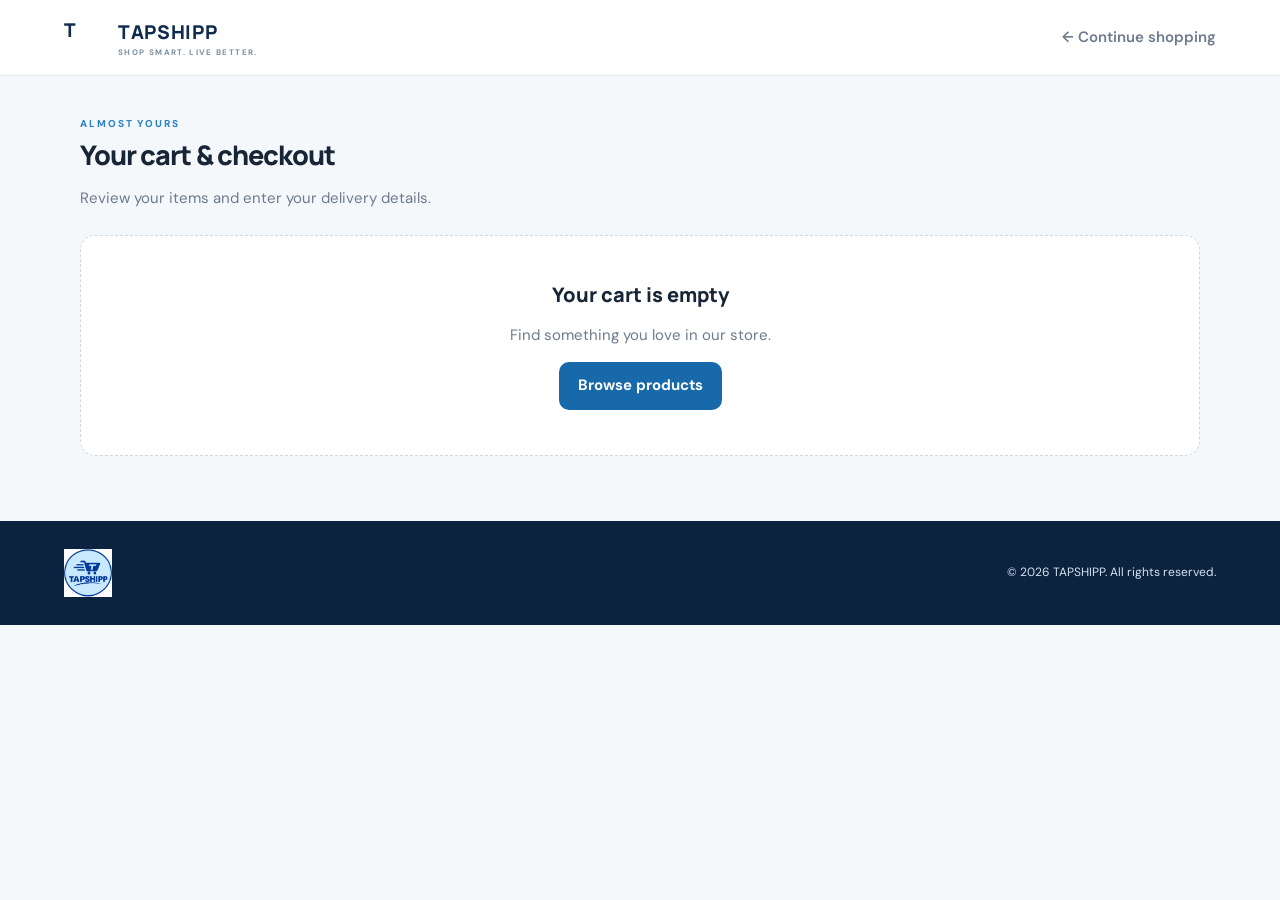
==== checkout.html @ 922c793b "Add files via upload" ====
<!doctype html>
<html lang="en">
<head>
  <meta charset="utf-8">
  <meta name="viewport" content="width=device-width, initial-scale=1">
  <meta name="theme-color" content="#102b4e">

  <title>Your Cart & Checkout | TAPSHIPP</title>

  <link rel="stylesheet" href="style.css">

  <link rel="preconnect" href="https://script.google.com">
  <link rel="preconnect" href="https://script.googleusercontent.com">

  <script src="https://checkout.razorpay.com/v1/checkout.js"></script>
  <script defer src="app.js"></script>
</head>

<body data-page="checkout">

  <!-- HEADER -->
  <header class="site-header">
    <a class="brand" href="index.html">
      <span class="brand-mark">T</span>
      <span>
        TAPSHIPP
        <small>SHOP SMART. LIVE BETTER.</small>
      </span>
    </a>

    <a class="back-link" href="index.html">← Continue shopping</a>
  </header>

  <!-- MAIN CHECKOUT -->
  <main class="page-shell checkout-shell">

    <div class="page-title">
      <span class="eyebrow">ALMOST YOURS</span>
      <h1>Your cart & checkout</h1>
      <p class="muted">Review your items and enter your delivery details.</p>
    </div>

    <!-- EMPTY CART -->
    <div id="checkoutEmpty" class="empty-state hidden">
      <strong>Your cart is empty</strong>
      <p>Find something you love in our store.</p>
      <a class="btn btn-primary" href="index.html">Browse products</a>
    </div>

    <div id="checkoutLayout" class="checkout-layout">

      <section class="checkout-main">

        <!-- CART ITEMS -->
        <div class="panel">
          <div class="panel-heading">
            <h2>1. Your items</h2>
            <button id="clearCart" class="text-button" type="button">
              Clear cart
            </button>
          </div>

          <div id="cartItems"></div>
        </div>

        <!-- CUSTOMER DETAILS -->
        <form id="checkoutForm" class="panel checkout-form">

          <div class="panel-heading">
            <h2>2. Delivery information</h2>
          </div>

          <div class="form-grid">

            <label>
              Full name
              <input
                name="customerName"
                autocomplete="name"
                required
                maxlength="100"
                placeholder="Your full name">
            </label>

            <label>
              Mobile number
              <input
                name="phone"
                type="tel"
                inputmode="numeric"
                autocomplete="tel"
                required
                pattern="[6-9][0-9]{9}"
                maxlength="10"
                placeholder="10-digit mobile number">
            </label>

            <label class="full-field">
              Email address (optional)
              <input
                name="email"
                type="email"
                autocomplete="email"
                maxlength="150"
                placeholder="you@example.com">
            </label>

            <label class="full-field">
              House / building / street
              <textarea
                name="address"
                autocomplete="street-address"
                required
                maxlength="500"
                rows="3"
                placeholder="Enter your complete delivery address"></textarea>
            </label>

            <label>
              City / Town
              <input
                name="city"
                required
                maxlength="80"
                placeholder="City or town">
            </label>

            <label>
              District
              <input
                name="district"
                required
                maxlength="80"
                placeholder="District">
            </label>

            <label>
              State
              <input
                name="state"
                required
                maxlength="80"
                value="Kerala">
            </label>

            <label>
              PIN code
              <input
                name="pincode"
                inputmode="numeric"
                required
                pattern="[1-9][0-9]{5}"
                maxlength="6"
                placeholder="6-digit PIN code">
            </label>

            <label class="full-field">
              Order note (optional)
              <textarea
                name="note"
                rows="2"
                maxlength="300"
                placeholder="Any delivery instructions?"></textarea>
            </label>

          </div>

          <!-- PAYMENT INFORMATION -->
          <div class="payment-note">
            <strong>Secure online payment with Razorpay</strong>
            <p>
              Pay using the payment methods enabled on your Razorpay account,
              such as UPI, cards or netbanking. Your order is confirmed only
              after TAPSHIPP verifies the payment.
            </p>
          </div>

          <!-- CUSTOMER CONSENT -->
          <label class="consent">
            <input type="checkbox" required>
            I confirm that my contact and delivery details are correct.
          </label>

          <!-- PAYMENT BUTTON -->
          <button
            class="btn btn-primary btn-wide"
            type="submit"
            id="placeOrderBtn">
            Pay securely with Razorpay <span>→</span>
          </button>

          <p class="fine-print">
            By placing this order, you agree to the store's delivery,
            return and privacy policies.
          </p>

          <div
            id="checkoutMessage"
            class="form-message"
            role="status">
          </div>

        </form>

      </section>

      <!-- ORDER SUMMARY -->
      <aside class="panel order-summary">

        <h2>Order summary</h2>

        <div class="summary-line">
          <span>Items subtotal</span>
          <strong id="subtotalValue">₹0.00</strong>
        </div>

        <div class="summary-line">
          <span>Delivery</span>
          <strong id="deliveryValue" style="color: #16a34a; font-weight: 700;">FREE</strong>
        </div>

        <div class="summary-line total-line">
          <span>Estimated total</span>
          <strong id="totalValue">₹0.00</strong>
        </div>

        <p class="fine-print">
          Enjoy FREE DELIVERY on your TAPSHIPP order.
          No additional delivery charges apply.
        </p>

      </aside>

    </div>

  </main>

  <!-- FOOTER -->
  <footer class="site-footer">

    <a class="brand footer-brand" href="index.html">
      <img
        src="tapshipp-logo.png"
        alt="TAPSHIPP Logo"
        style="height:48px;width:auto;max-width:180px;object-fit:contain;">
    </a>

    <p>
      © <span id="year"></span> TAPSHIPP. All rights reserved.
    </p>

  </footer>

</body>
</html>
---- style.css ----
@import url('https://fonts.googleapis.com/css2?family=DM+Sans:wght@400;500;600;700;800&family=Manrope:wght@400;500;600;700;800&display=swap');
:root{--navy:#102b4e;--blue:#1769aa;--blue2:#2589d7;--ink:#172536;--muted:#6c7b8d;--line:#e4eaf0;--bg:#f5f8fb;--white:#fff;--green:#16845b;--red:#c44545;--shadow:0 12px 35px rgba(16,43,78,.08);--radius:18px}
*{box-sizing:border-box}html{scroll-behavior:smooth}body{margin:0;background:var(--bg);color:var(--ink);font-family:'DM Sans',Arial,sans-serif;font-size:15px;line-height:1.55}a{color:inherit;text-decoration:none}button,input,textarea,select{font:inherit}button{cursor:pointer}.announcement{padding:8px 16px;background:#0c2340;color:#dceaf8;text-align:center;font-size:12px;letter-spacing:.04em}.site-header{height:auto;min-height:76px;padding:14px max(5vw,22px);background:#fff;display:flex;align-items:center;gap:28px;border-bottom:1px solid var(--line);position:relative;z-index:3}.brand{display:flex;align-items:center;gap:10px;color:var(--navy);font-family:Manrope,sans-serif;font-weight:800;font-size:19px;letter-spacing:.035em;white-space:nowrap}.brand small{display:block;font:700 8px 'DM Sans',sans-serif;letter-spacing:.17em;color:#7c8da0}.brand-mark{width:44px;height:44px;flex:0 0 44px;display:block;object-fit:contain;border-radius:50%;background:#fff}.header-search{display:flex;flex:1;max-width:620px;height:43px;border:1px solid #dce4ec;border-radius:10px;overflow:hidden;background:#f8fafc}.header-search input{border:0;background:transparent;outline:0;padding:0 15px;min-width:0;flex:1}.header-search button{width:48px;border:0;background:var(--blue);color:white;font-size:24px}.header-actions{margin-left:auto;display:flex;align-items:center;gap:25px;font-weight:600;font-size:14px}.cart-link{white-space:nowrap}.count{display:inline-grid;place-items:center;min-width:22px;height:22px;padding:0 5px;border-radius:99px;background:#e7f2fb;color:var(--blue);font-size:12px;margin-left:4px}.back-link{margin-left:auto;color:var(--muted);font-weight:600}.hero{margin:26px auto 0;width:min(1180px,92%);min-height:360px;border-radius:25px;overflow:hidden;background:linear-gradient(115deg,#102b4e 0%,#164d7c 60%,#2187c9 100%);color:#fff;display:flex;align-items:center;justify-content:space-between;padding:55px 8%;position:relative}.hero-copy{max-width:560px;position:relative;z-index:1}.eyebrow{font-size:10px;font-weight:800;letter-spacing:.19em;color:#2a83c6}.hero .eyebrow{color:#a8d9ff}.hero h1{font:800 clamp(34px,5vw,57px)/1.12 Manrope,sans-serif;letter-spacing:-.045em;margin:13px 0}.hero h1 em{font-style:normal;color:#9bd8ff}.hero p{max-width:440px;color:#d4e6f5;margin:0 0 25px}.hero-art{width:330px;height:260px;position:relative;display:grid;place-items:center}.hero-circle{position:absolute;width:260px;height:260px;border-radius:50%;background:rgba(255,255,255,.09);border:1px solid rgba(255,255,255,.16)}.hero-card{position:relative;width:190px;height:220px;transform:rotate(7deg);border-radius:18px;background:linear-gradient(145deg,#fff,#d9edfa);color:var(--navy);box-shadow:0 25px 50px #061b3470;padding:24px;display:flex;flex-direction:column;justify-content:space-between}.hero-card span{align-self:flex-start;background:#e0f2ff;color:#1769aa;font-size:10px;font-weight:800;padding:4px 9px;border-radius:20px}.hero-card strong{font:800 36px/.95 Manrope;letter-spacing:-.05em}.hero-card small{font-size:8px;letter-spacing:.15em;color:#65819a;font-weight:800}.btn{display:inline-flex;align-items:center;justify-content:center;gap:12px;border:0;border-radius:10px;padding:12px 19px;font-weight:700;transition:.2s}.btn:hover{transform:translateY(-1px);filter:brightness(1.04)}.btn-light{background:#fff;color:var(--navy)}.btn-primary{background:var(--blue);color:#fff}.btn-outline{background:#fff;border:1px solid #cdd9e5;color:var(--navy)}.btn-wide{width:100%;padding:15px}.section{width:min(1180px,92%);margin:55px auto}.section-heading{display:flex;align-items:end;justify-content:space-between;margin-bottom:22px;gap:20px}.section-heading h2,.page-title h1{font:800 27px/1.2 Manrope,sans-serif;letter-spacing:-.035em;margin:5px 0}.muted{color:var(--muted)}.section-heading p{margin:5px 0 0}.category-list{display:flex;gap:10px;flex-wrap:wrap}.category-chip{border:1px solid var(--line);background:#fff;border-radius:30px;padding:9px 17px;color:#526579;font-weight:600}.category-chip.active,.category-chip:hover{background:var(--navy);border-color:var(--navy);color:#fff}.sort-select{border:1px solid var(--line);background:#fff;border-radius:9px;padding:10px 13px;color:#40556b}.product-grid{display:grid;grid-template-columns:repeat(4,minmax(0,1fr));gap:18px}.product-card{background:#fff;border:1px solid #e9eef3;border-radius:15px;overflow:hidden;transition:.22s;min-width:0}.product-card:hover{transform:translateY(-4px);box-shadow:var(--shadow)}.product-image-link{display:block;background:#eef3f7;aspect-ratio:1.12/1;position:relative;overflow:hidden}.product-image-link img{width:100%;height:100%;object-fit:cover;display:block;transition:transform .3s}.product-card:hover img{transform:scale(1.04)}.discount-tag{position:absolute;left:12px;top:12px;background:#e8f6ef;color:#13764f;border-radius:5px;padding:4px 7px;font-size:11px;font-weight:800}.product-card-body{padding:14px}.product-category{font-size:10px;text-transform:uppercase;letter-spacing:.12em;color:#7b8b9b;font-weight:800}.product-card h3{font-size:14px;line-height:1.35;margin:6px 0 8px;min-height:38px}.price-row{display:flex;align-items:baseline;gap:8px;flex-wrap:wrap}.price{font-size:18px;font-weight:800;color:var(--navy)}.mrp{font-size:12px;color:#8996a4;text-decoration:line-through}.card-actions{display:flex;gap:8px;margin-top:13px}.card-actions .btn{flex:1;padding:9px 8px;font-size:12px}.trust-strip{width:min(1180px,92%);margin:55px auto;background:#eaf2f8;border-radius:16px;padding:23px 30px;display:flex;justify-content:space-around;gap:20px}.trust-strip>div{display:flex;align-items:center;gap:12px}.trust-strip b{width:38px;height:38px;border-radius:12px;background:#fff;color:var(--blue);display:grid;place-items:center;font-size:20px}.trust-strip strong,.trust-strip small{display:block}.trust-strip small{font-size:11px;color:var(--muted)}.site-footer{background:#0c2340;color:#d5e3ef;padding:28px max(5vw,22px);display:flex;align-items:center;justify-content:space-between;gap:20px;font-size:12px}.footer-brand{color:white}.footer-brand small{color:#91a8bd}.site-footer>div{display:flex;gap:18px}.page-shell{width:min(1120px,92%);margin:25px auto 65px}.breadcrumbs{font-size:12px;color:#8190a0;margin-bottom:20px}.breadcrumbs a{color:var(--blue)}.product-detail{display:grid;grid-template-columns:minmax(0,1.05fr) minmax(0,.95fr);gap:42px;background:#fff;border:1px solid var(--line);border-radius:18px;padding:25px}.gallery-main{aspect-ratio:1/1;background:#f0f4f7;border-radius:13px;overflow:hidden}.gallery-main img{width:100%;height:100%;object-fit:contain}.thumbs{display:flex;gap:10px;margin-top:12px;flex-wrap:wrap}.thumb{width:65px;height:65px;border:2px solid transparent;border-radius:9px;padding:2px;background:#f1f4f7;overflow:hidden}.thumb.active{border-color:var(--blue)}.thumb img{width:100%;height:100%;object-fit:cover}.detail-info{padding:8px 4px}.detail-info h1{font:800 29px/1.2 Manrope;letter-spacing:-.04em;margin:8px 0}.brand-line{color:#7a8a99;font-size:13px}.detail-price{display:flex;align-items:center;gap:11px;margin:18px 0 4px}.detail-price .price{font-size:28px}.detail-discount{color:#16845b;font-weight:800;font-size:13px}.stock{font-size:12px;font-weight:700;color:var(--green);margin:12px 0}.stock.out{color:var(--red)}.detail-description{color:#58697a;margin:18px 0}.detail-info h3{font-size:14px;margin:18px 0 8px}.feature-list{padding-left:19px;color:#53677a;font-size:13px}.feature-list li{margin:5px 0}.quantity-row{display:flex;align-items:center;gap:13px;margin:20px 0}.quantity-control{display:flex;align-items:center;border:1px solid var(--line);border-radius:8px;overflow:hidden}.quantity-control button{border:0;background:#f5f8fb;width:34px;height:36px}.quantity-control span{min-width:35px;text-align:center;font-weight:700}.detail-actions{display:flex;gap:10px}.detail-actions .btn{flex:1}.info-accordion{border-top:1px solid var(--line);padding:13px 0}.info-accordion summary{font-weight:700;font-size:13px;cursor:pointer}.info-accordion p{font-size:13px;color:var(--muted);margin:8px 0 0}.related-section{margin-top:45px}.compact-grid{grid-template-columns:repeat(4,minmax(0,1fr))}.loading{grid-column:1/-1;padding:45px;text-align:center;color:var(--muted)}.empty-state{padding:45px 20px;text-align:center;background:#fff;border:1px dashed #cbd7e2;border-radius:15px}.empty-state strong{font:800 20px Manrope}.empty-state p{color:var(--muted)}.hidden{display:none!important}.checkout-shell{max-width:1120px}.page-title{margin:35px 0 25px}.checkout-layout{display:grid;grid-template-columns:minmax(0,1.5fr) minmax(270px,.8fr);gap:22px;align-items:start}.checkout-main{display:grid;gap:18px}.panel{background:#fff;border:1px solid var(--line);border-radius:15px;padding:22px}.panel-heading{display:flex;justify-content:space-between;align-items:center;margin-bottom:17px}.panel h2{font:800 17px Manrope;margin:0}.text-button{border:0;background:transparent;color:var(--red);font-size:12px;font-weight:700}.cart-row{display:grid;grid-template-columns:75px 1fr auto;gap:13px;padding:13px 0;border-top:1px solid #edf1f4;align-items:center}.cart-row:first-child{border-top:0}.cart-row img{width:75px;height:75px;object-fit:cover;border-radius:9px;background:#f1f4f7}.cart-row h3{font-size:13px;margin:0 0 4px}.cart-row .muted{font-size:11px}.cart-row-end{text-align:right}.cart-row-end strong{display:block;color:var(--navy)}.remove-item{border:0;background:none;color:var(--red);font-size:11px;margin-top:4px}.mini-qty{display:flex;align-items:center;gap:7px;margin-top:6px}.mini-qty button{width:23px;height:23px;border:1px solid var(--line);background:#fff;border-radius:5px}.checkout-form .panel-heading{margin-bottom:20px}.form-grid{display:grid;grid-template-columns:1fr 1fr;gap:14px}.form-grid label{font-size:12px;font-weight:700;color:#536477;display:flex;flex-direction:column;gap:6px}.form-grid input,.form-grid textarea{width:100%;border:1px solid #dce4eb;border-radius:8px;padding:11px 12px;outline:0;background:#fff;color:var(--ink)}.form-grid input:focus,.form-grid textarea:focus{border-color:var(--blue);box-shadow:0 0 0 3px #1769aa16}.full-field{grid-column:1/-1}.payment-note{margin:20px 0 14px;padding:14px;border-radius:10px;background:#f0f6fb;border:1px solid #dfebf5}.payment-note strong{font-size:13px}.payment-note p{font-size:11px;color:var(--muted);margin:4px 0 0}.consent{display:flex;gap:9px;align-items:flex-start;font-size:11px;color:#5f6f7e;margin:15px 0}.consent input{margin-top:3px}.fine-print{font-size:10px;color:#8995a1}.form-message{font-size:12px;margin-top:10px;color:var(--red)}.order-summary{position:sticky;top:20px}.order-summary h2{margin-bottom:20px}.summary-line{display:flex;justify-content:space-between;gap:15px;padding:10px 0;border-bottom:1px solid #edf1f4;font-size:13px}.summary-line strong{color:var(--navy)}.total-line{font-size:15px;border:0;padding-top:17px}.success-wrap{min-height:75vh;display:grid;place-items:center;padding:30px 16px}.success-card{max-width:560px;width:100%;background:#fff;border:1px solid var(--line);border-radius:20px;padding:42px;text-align:center;box-shadow:var(--shadow)}.success-icon{width:58px;height:58px;margin:0 auto 20px;background:#e5f6ee;color:#16845b;border-radius:50%;display:grid;place-items:center;font-size:28px;font-weight:800}.success-card h1{font:800 29px/1.2 Manrope;letter-spacing:-.04em}.success-card p{color:var(--muted)}.order-reference{margin:24px 0;padding:15px;background:#f2f6f9;border-radius:10px;color:#718091;font-size:11px}.order-reference strong{display:block;color:var(--navy);font-size:18px;margin-top:4px}.small{font-size:11px}
@media(max-width:900px){.product-grid,.compact-grid{grid-template-columns:repeat(3,minmax(0,1fr))}.hero{padding:42px 6%}.hero-art{width:260px}.product-detail{gap:25px}.checkout-layout{grid-template-columns:1fr}.order-summary{position:static;grid-row:1}.trust-strip{flex-wrap:wrap;justify-content:flex-start}}
@media(max-width:650px){.site-header{padding:12px 4%;gap:12px;flex-wrap:wrap}.brand{font-size:16px;gap:8px}.brand-mark{width:38px;height:38px;flex-basis:38px}.header-search{order:3;flex-basis:100%;max-width:none;height:40px}.header-actions{gap:13px;font-size:12px}.back-link{font-size:12px}.hero{width:92%;min-height:300px;padding:32px 25px;border-radius:18px}.hero-art{position:absolute;right:-65px;bottom:-35px;opacity:.42;transform:scale(.8)}.hero-copy{max-width:100%}.hero h1{font-size:37px}.hero p{font-size:13px;max-width:290px}.section{margin:40px auto}.section-heading h2{font-size:23px}.product-grid,.compact-grid{grid-template-columns:repeat(2,minmax(0,1fr));gap:11px}.product-card-body{padding:10px}.product-card h3{font-size:12px;min-height:34px}.price{font-size:16px}.card-actions{gap:5px}.card-actions .btn{font-size:10px;padding:8px 5px}.product-heading{align-items:flex-start;flex-direction:column}.sort-select{width:100%}.trust-strip{padding:18px;display:grid;grid-template-columns:1fr;gap:14px}.site-footer{flex-direction:column;align-items:flex-start}.site-footer>div{flex-wrap:wrap}.product-detail{grid-template-columns:1fr;padding:14px;gap:20px}.detail-info h1{font-size:25px}.detail-actions{flex-direction:column}.page-shell{margin-top:17px}.panel{padding:16px}.form-grid{grid-template-columns:1fr}.full-field{grid-column:auto}.cart-row{grid-template-columns:58px 1fr auto;gap:9px}.cart-row img{width:58px;height:58px}.cart-row h3{font-size:12px}.cart-row-end strong{font-size:12px}.success-card{padding:28px 20px}.success-card h1{font-size:25px}}
@media(max-width:380px){.product-grid,.compact-grid{grid-template-columns:1fr 1fr}.hero h1{font-size:32px}.header-actions{gap:8px}}
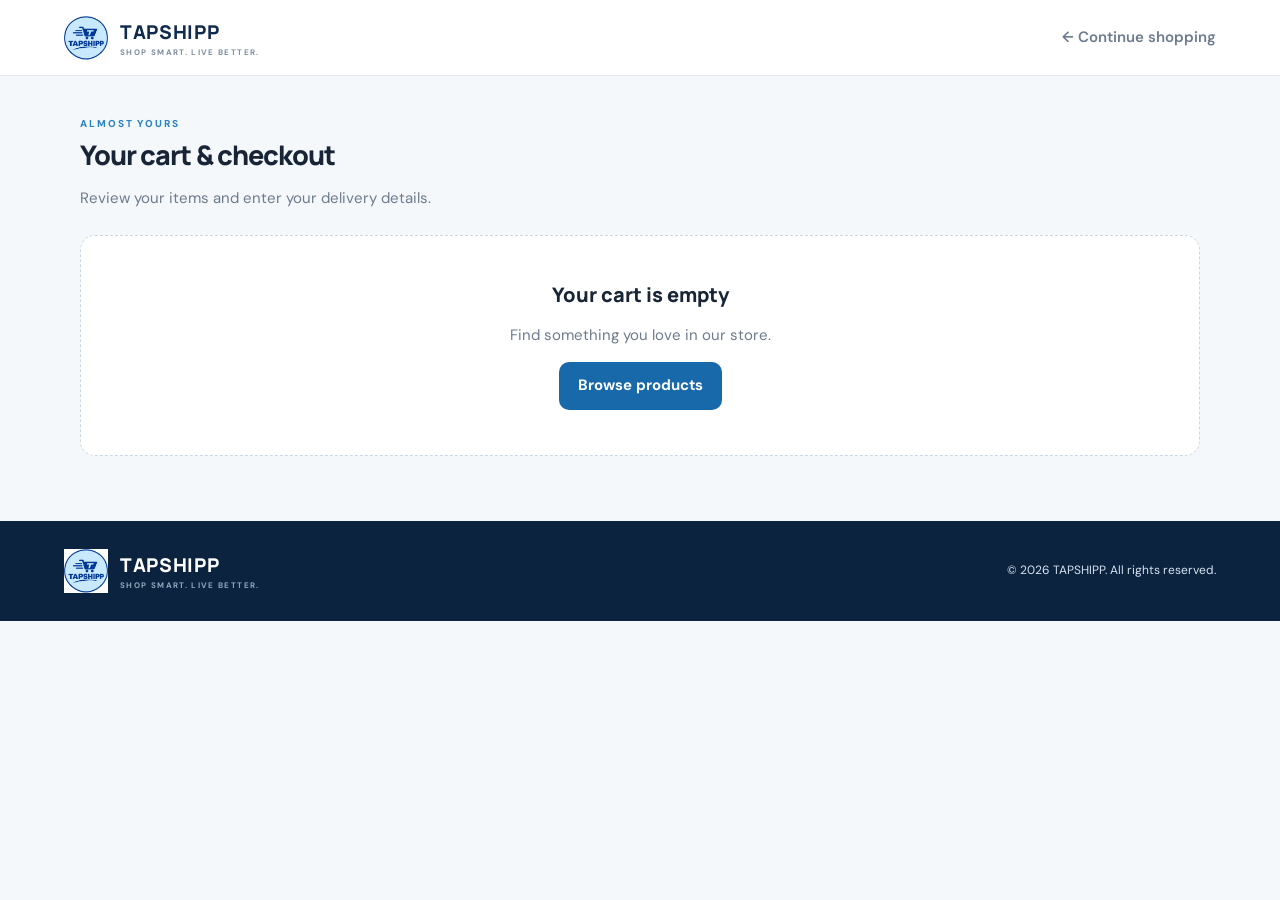
==== commit d877078a: "Add files via upload" ====
--- a/checkout.html
+++ b/checkout.html
@@ -1,255 +1,279 @@
-<!doctype html>
-<html lang="en">
-<head>
-  <meta charset="utf-8">
-  <meta name="viewport" content="width=device-width, initial-scale=1">
-  <meta name="theme-color" content="#102b4e">
-
-  <title>Your Cart & Checkout | TAPSHIPP</title>
-
-  <link rel="stylesheet" href="style.css">
-
-  <link rel="preconnect" href="https://script.google.com">
-  <link rel="preconnect" href="https://script.googleusercontent.com">
-
-  <script src="https://checkout.razorpay.com/v1/checkout.js"></script>
-  <script defer src="app.js"></script>
-</head>
-
-<body data-page="checkout">
-
-  <!-- HEADER -->
-  <header class="site-header">
-    <a class="brand" href="index.html">
-      <span class="brand-mark">T</span>
-      <span>
-        TAPSHIPP
-        <small>SHOP SMART. LIVE BETTER.</small>
-      </span>
-    </a>
-
-    <a class="back-link" href="index.html">← Continue shopping</a>
-  </header>
-
-  <!-- MAIN CHECKOUT -->
-  <main class="page-shell checkout-shell">
-
-    <div class="page-title">
-      <span class="eyebrow">ALMOST YOURS</span>
-      <h1>Your cart & checkout</h1>
-      <p class="muted">Review your items and enter your delivery details.</p>
-    </div>
-
-    <!-- EMPTY CART -->
-    <div id="checkoutEmpty" class="empty-state hidden">
-      <strong>Your cart is empty</strong>
-      <p>Find something you love in our store.</p>
-      <a class="btn btn-primary" href="index.html">Browse products</a>
-    </div>
-
-    <div id="checkoutLayout" class="checkout-layout">
-
-      <section class="checkout-main">
-
-        <!-- CART ITEMS -->
-        <div class="panel">
-          <div class="panel-heading">
-            <h2>1. Your items</h2>
-            <button id="clearCart" class="text-button" type="button">
-              Clear cart
-            </button>
-          </div>
-
-          <div id="cartItems"></div>
-        </div>
-
-        <!-- CUSTOMER DETAILS -->
-        <form id="checkoutForm" class="panel checkout-form">
-
-          <div class="panel-heading">
-            <h2>2. Delivery information</h2>
-          </div>
-
-          <div class="form-grid">
-
-            <label>
-              Full name
-              <input
-                name="customerName"
-                autocomplete="name"
-                required
-                maxlength="100"
-                placeholder="Your full name">
-            </label>
-
-            <label>
-              Mobile number
-              <input
-                name="phone"
-                type="tel"
-                inputmode="numeric"
-                autocomplete="tel"
-                required
-                pattern="[6-9][0-9]{9}"
-                maxlength="10"
-                placeholder="10-digit mobile number">
-            </label>
-
-            <label class="full-field">
-              Email address (optional)
-              <input
-                name="email"
-                type="email"
-                autocomplete="email"
-                maxlength="150"
-                placeholder="you@example.com">
-            </label>
-
-            <label class="full-field">
-              House / building / street
-              <textarea
-                name="address"
-                autocomplete="street-address"
-                required
-                maxlength="500"
-                rows="3"
-                placeholder="Enter your complete delivery address"></textarea>
-            </label>
-
-            <label>
-              City / Town
-              <input
-                name="city"
-                required
-                maxlength="80"
-                placeholder="City or town">
-            </label>
-
-            <label>
-              District
-              <input
-                name="district"
-                required
-                maxlength="80"
-                placeholder="District">
-            </label>
-
-            <label>
-              State
-              <input
-                name="state"
-                required
-                maxlength="80"
-                value="Kerala">
-            </label>
-
-            <label>
-              PIN code
-              <input
-                name="pincode"
-                inputmode="numeric"
-                required
-                pattern="[1-9][0-9]{5}"
-                maxlength="6"
-                placeholder="6-digit PIN code">
-            </label>
-
-            <label class="full-field">
-              Order note (optional)
-              <textarea
-                name="note"
-                rows="2"
-                maxlength="300"
-                placeholder="Any delivery instructions?"></textarea>
-            </label>
-
-          </div>
-
-          <!-- PAYMENT INFORMATION -->
-          <div class="payment-note">
-            <strong>Secure online payment with Razorpay</strong>
-            <p>
-              Pay using the payment methods enabled on your Razorpay account,
-              such as UPI, cards or netbanking. Your order is confirmed only
-              after TAPSHIPP verifies the payment.
-            </p>
-          </div>
-
-          <!-- CUSTOMER CONSENT -->
-          <label class="consent">
-            <input type="checkbox" required>
-            I confirm that my contact and delivery details are correct.
-          </label>
-
-          <!-- PAYMENT BUTTON -->
-          <button
-            class="btn btn-primary btn-wide"
-            type="submit"
-            id="placeOrderBtn">
-            Pay securely with Razorpay <span>→</span>
-          </button>
-
-          <p class="fine-print">
-            By placing this order, you agree to the store's delivery,
-            return and privacy policies.
-          </p>
-
-          <div
-            id="checkoutMessage"
-            class="form-message"
-            role="status">
-          </div>
-
-        </form>
-
-      </section>
-
-      <!-- ORDER SUMMARY -->
-      <aside class="panel order-summary">
-
-        <h2>Order summary</h2>
-
-        <div class="summary-line">
-          <span>Items subtotal</span>
-          <strong id="subtotalValue">₹0.00</strong>
-        </div>
-
-        <div class="summary-line">
-          <span>Delivery</span>
-          <strong id="deliveryValue" style="color: #16a34a; font-weight: 700;">FREE</strong>
-        </div>
-
-        <div class="summary-line total-line">
-          <span>Estimated total</span>
-          <strong id="totalValue">₹0.00</strong>
-        </div>
-
-        <p class="fine-print">
-          Enjoy FREE DELIVERY on your TAPSHIPP order.
-          No additional delivery charges apply.
-        </p>
-
-      </aside>
-
-    </div>
-
-  </main>
-
-  <!-- FOOTER -->
-  <footer class="site-footer">
-
-    <a class="brand footer-brand" href="index.html">
-      <img
-        src="tapshipp-logo.png"
-        alt="TAPSHIPP Logo"
-        style="height:48px;width:auto;max-width:180px;object-fit:contain;">
-    </a>
-
-    <p>
-      © <span id="year"></span> TAPSHIPP. All rights reserved.
-    </p>
-
-  </footer>
-
-</body>
+<!doctype html>
+<html lang="en">
+<head>
+  <meta charset="utf-8">
+  <meta name="viewport" content="width=device-width, initial-scale=1">
+  <meta name="theme-color" content="#102b4e">
+
+  <title>Your Cart & Checkout | TAPSHIPP</title>
+
+  <link rel="stylesheet" href="style.css">
+
+  <link rel="preconnect" href="https://script.google.com">
+  <link rel="preconnect" href="https://script.googleusercontent.com">
+
+  <style>
+    /* TAPSHIPP logo - matching the product page */
+    .brand-logo {
+      width: 44px;
+      height: 44px;
+      object-fit: contain;
+      display: block;
+      flex-shrink: 0;
+    }
+
+    .brand {
+      display: inline-flex;
+      align-items: center;
+      gap: 12px;
+    }
+  </style>
+
+  <script src="https://checkout.razorpay.com/v1/checkout.js"></script>
+  <script defer src="app.js"></script>
+</head>
+
+<body data-page="checkout">
+
+  <!-- HEADER -->
+  <header class="site-header">
+    <a class="brand" href="index.html">
+      <img
+        src="tapshipp-logo.png"
+        alt="TAPSHIPP Logo"
+        class="brand-logo">
+      <span>
+        TAPSHIPP
+        <small>SHOP SMART. LIVE BETTER.</small>
+      </span>
+    </a>
+
+    <a class="back-link" href="index.html">← Continue shopping</a>
+  </header>
+
+  <!-- MAIN CHECKOUT -->
+  <main class="page-shell checkout-shell">
+
+    <div class="page-title">
+      <span class="eyebrow">ALMOST YOURS</span>
+      <h1>Your cart & checkout</h1>
+      <p class="muted">Review your items and enter your delivery details.</p>
+    </div>
+
+    <!-- EMPTY CART -->
+    <div id="checkoutEmpty" class="empty-state hidden">
+      <strong>Your cart is empty</strong>
+      <p>Find something you love in our store.</p>
+      <a class="btn btn-primary" href="index.html">Browse products</a>
+    </div>
+
+    <div id="checkoutLayout" class="checkout-layout">
+
+      <section class="checkout-main">
+
+        <!-- CART ITEMS -->
+        <div class="panel">
+          <div class="panel-heading">
+            <h2>1. Your items</h2>
+            <button id="clearCart" class="text-button" type="button">
+              Clear cart
+            </button>
+          </div>
+
+          <div id="cartItems"></div>
+        </div>
+
+        <!-- CUSTOMER DETAILS -->
+        <form id="checkoutForm" class="panel checkout-form">
+
+          <div class="panel-heading">
+            <h2>2. Delivery information</h2>
+          </div>
+
+          <div class="form-grid">
+
+            <label>
+              Full name
+              <input
+                name="customerName"
+                autocomplete="name"
+                required
+                maxlength="100"
+                placeholder="Your full name">
+            </label>
+
+            <label>
+              Mobile number
+              <input
+                name="phone"
+                type="tel"
+                inputmode="numeric"
+                autocomplete="tel"
+                required
+                pattern="[6-9][0-9]{9}"
+                maxlength="10"
+                placeholder="10-digit mobile number">
+            </label>
+
+            <label class="full-field">
+              Email address (optional)
+              <input
+                name="email"
+                type="email"
+                autocomplete="email"
+                maxlength="150"
+                placeholder="you@example.com">
+            </label>
+
+            <label class="full-field">
+              House / building / street
+              <textarea
+                name="address"
+                autocomplete="street-address"
+                required
+                maxlength="500"
+                rows="3"
+                placeholder="Enter your complete delivery address"></textarea>
+            </label>
+
+            <label>
+              City / Town
+              <input
+                name="city"
+                required
+                maxlength="80"
+                placeholder="City or town">
+            </label>
+
+            <label>
+              District
+              <input
+                name="district"
+                required
+                maxlength="80"
+                placeholder="District">
+            </label>
+
+            <label>
+              State
+              <input
+                name="state"
+                required
+                maxlength="80"
+                value="Kerala">
+            </label>
+
+            <label>
+              PIN code
+              <input
+                name="pincode"
+                inputmode="numeric"
+                required
+                pattern="[1-9][0-9]{5}"
+                maxlength="6"
+                placeholder="6-digit PIN code">
+            </label>
+
+            <label class="full-field">
+              Order note (optional)
+              <textarea
+                name="note"
+                rows="2"
+                maxlength="300"
+                placeholder="Any delivery instructions?"></textarea>
+            </label>
+
+          </div>
+
+          <!-- PAYMENT INFORMATION -->
+          <div class="payment-note">
+            <strong>Secure online payment with Razorpay</strong>
+            <p>
+              Pay using the payment methods enabled on your Razorpay account,
+              such as UPI, cards or netbanking. Your order is confirmed only
+              after TAPSHIPP verifies the payment.
+            </p>
+          </div>
+
+          <!-- CUSTOMER CONSENT -->
+          <label class="consent">
+            <input type="checkbox" required>
+            I confirm that my contact and delivery details are correct.
+          </label>
+
+          <!-- PAYMENT BUTTON -->
+          <button
+            class="btn btn-primary btn-wide"
+            type="submit"
+            id="placeOrderBtn">
+            Pay securely with Razorpay <span>→</span>
+          </button>
+
+          <p class="fine-print">
+            By placing this order, you agree to the store's delivery,
+            return and privacy policies.
+          </p>
+
+          <div
+            id="checkoutMessage"
+            class="form-message"
+            role="status">
+          </div>
+
+        </form>
+
+      </section>
+
+      <!-- ORDER SUMMARY -->
+      <aside class="panel order-summary">
+
+        <h2>Order summary</h2>
+
+        <div class="summary-line">
+          <span>Items subtotal</span>
+          <strong id="subtotalValue">₹0.00</strong>
+        </div>
+
+        <div class="summary-line">
+          <span>Delivery</span>
+          <strong id="deliveryValue" style="color: #16a34a; font-weight: 700;">FREE</strong>
+        </div>
+
+        <div class="summary-line total-line">
+          <span>Estimated total</span>
+          <strong id="totalValue">₹0.00</strong>
+        </div>
+
+        <p class="fine-print">
+          Enjoy FREE DELIVERY on your TAPSHIPP order.
+          No additional delivery charges apply.
+        </p>
+
+      </aside>
+
+    </div>
+
+  </main>
+
+  <!-- FOOTER -->
+  <footer class="site-footer">
+
+    <a class="brand footer-brand" href="index.html">
+      <img
+        src="tapshipp-logo.png"
+        alt="TAPSHIPP Logo"
+        class="brand-logo">
+      <span>
+        TAPSHIPP
+        <small>SHOP SMART. LIVE BETTER.</small>
+      </span>
+    </a>
+
+    <p>
+      © <span id="year"></span> TAPSHIPP. All rights reserved.
+    </p>
+
+  </footer>
+
+</body>
 </html>
